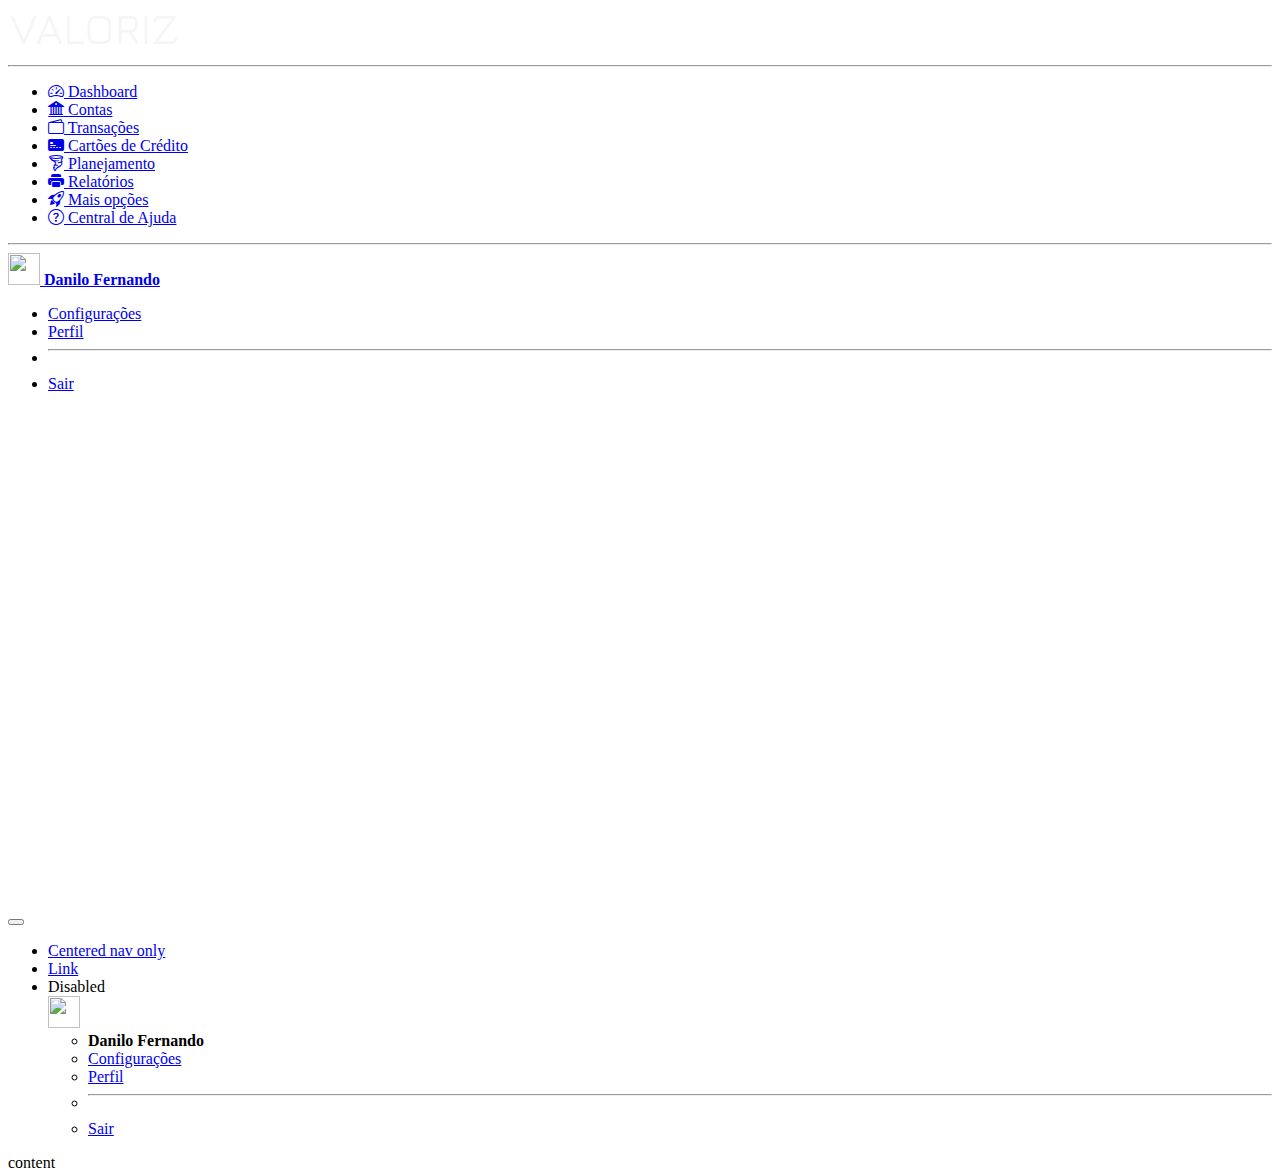
==== paginas/dashboard.html @ aa861f3b "Ajustes nas paginas de menu e dashboard" ====
<!DOCTYPE html>
<html lang="pt-BR">

<head>
  <meta charset="UTF-8">
  <meta name="viewport" content="width=device-width, initial-scale=1.0">
  <link href="https://cdn.jsdelivr.net/npm/bootstrap@5.3.0/dist/css/bootstrap.min.css" rel="stylesheet" integrity="sha384-9ndCyUaIbzAi2FUVXJi0CjmCapSmO7SnpJef0486qhLnuZ2cdeRhO02iuK6FUUVM" crossorigin="anonymous">
  <link rel="stylesheet" href="https://cdn.jsdelivr.net/npm/bootstrap-icons@1.10.5/font/bootstrap-icons.css">
  <link rel="stylesheet" href="/assets/css/dashboard.css">
  <title>Dashboard</title>
</head>

<body>
  <div class="container-fluid">
    <div class="row">
      <div class="col-md-2 px-0">
        <!-- Sidebar -->
        <div class="sidebar">
          <!-- Conteúdo da barra lateral -->
          <div class="d-flex flex-column flex-shrink-0 p-3 text-bg-dark" style="min-height: 100vh;">
            <a href="/" class="d-flex align-items-center mb-3 mb-md-0 me-md-auto">
              <span class="ps-5"><img src="/assets/img/valoriz-branco.png" alt="Logo da empresa"></span>
            </a>
            <hr>
            <ul class="nav nav-pills flex-column mb-auto">
              <li class="nav-item">
                <a href="#" class="nav-link active" aria-current="page">
                  <i class="bi bi-speedometer2" width="16" height="16"><use xlink:href="#home"/></i>
                  Dashboard
                </a>
              </li>
              <li>
                <a href="#" class="nav-link text-white">
                  <i class="bi bi-bank2" width="16" height="16"><use xlink:href="#speedometer2"/></i>
                  Contas
                </a>
              </li>
              <li>
                <a href="#" class="nav-link text-white">
                  <i class="bi bi-wallet2" width="16" height="16"><use xlink:href="#table"/></i>
                  Transações
                </a>
              </li>
              <li>
                <a href="#" class="nav-link text-white">
                  <i class="bi bi-credit-card-2-front-fill" width="16" height="16"><use xlink:href="#grid"/></i>
                  Cartões de Crédito
                </a>
              </li>
              <li>
                <a href="#" class="nav-link text-white">
                  <i class="bi bi-tornado" width="16" height="16"><use xlink:href="#people-circle"/></i>
                  Planejamento
                </a>
              </li>

              <li>
                <a href="#" class="nav-link text-white">
                  <i class="bi bi-printer-fill" width="16" height="16"><use xlink:href="#people-circle"/></i>
                  Relatórios
                </a>
              </li>

              <li>
                <a href="#" class="nav-link text-white">
                  <i class="bi bi-rocket-takeoff" width="16" height="16"><use xlink:href="#people-circle"/></i>
                  Mais opções
                </a>
              </li>

              <li>
                <a href="#" class="nav-link text-white">
                  <i class="bi bi-question-circle" width="16" height="16"><use xlink:href="#people-circle"/></i>
                  Central de Ajuda
                </a>
              </li>

            </ul>
            <hr>
            <div class="dropdown">
              <a href="#" class="d-flex align-items-center text-white text-decoration-none dropdown-toggle" data-bs-toggle="dropdown" aria-expanded="false">
                <img src="https://avatars.githubusercontent.com/u/5682203?v=4" alt="" width="32" height="32" class="rounded-circle me-2">
                <strong>Danilo Fernando</strong>
              </a>
              <ul class="dropdown-menu dropdown-menu-dark text-small shadow">
                <li><a class="dropdown-item" href="#">Configurações</a></li>
                <li><a class="dropdown-item" href="#">Perfil</a></li>
                <li><hr class="dropdown-divider"></li>
                <li><a class="dropdown-item" href="#">Sair</a></li>
              </ul>
            </div>
          </div>

        </div><!-- Fim da Sidebar-->
      </div>
      <div class="col-md-10 px-0">
        <!-- Conteúdo principal -->
        <div class="header">
          <!-- Cabeçalho -->
          <nav class="navbar navbar-expand-lg bg-body-tertiary px-0" aria-label="">
            <div class="container-fluid">
              <button class="navbar-toggler" type="button" data-bs-toggle="collapse" data-bs-target="navbarCentral" aria-controls="navbarCentral" aria-expanded="false" aria-label="Toggle navigation">
                <span class="navbar-toggler-icon"></span>
              </button>
      
              <div class="collapse navbar-collapse justify-content-md-center" id="navbarCentral">
                <ul class="navbar-nav">
                  <li class="nav-item">
                    <a class="nav-link active" aria-current="page" href="#">Centered nav only</a>
                  </li>
                  <li class="nav-item">
                    <a class="nav-link" href="#">Link</a>
                  </li>
                  <li class="nav-item">
                    <a class="nav-link disabled">Disabled</a>
                  </li>
                  <div class="dropdown">
                    <a href="#" class="d-flex align-items-center text-primary text-decoration-none dropdown-toggle" data-bs-toggle="dropdown" aria-expanded="false">
                      <img src="https://avatars.githubusercontent.com/u/5682203?v=4" alt="" width="32" height="32" class="rounded-circle me-2">
                    </a>
                    <ul class="dropdown-menu dropdown-menu-dark text-small shadow">
                      <li><span class="dropdown-item"><strong>Danilo Fernando</strong></span></li>
                      <li><a class="dropdown-item" href="#">Configurações</a></li>
                      <li><a class="dropdown-item" href="#">Perfil</a></li>
                      <li><hr class="dropdown-divider"></li>
                      <li><a class="dropdown-item" href="#">Sair</a></li>
                    </ul>
                  </div>
                </ul>
              </div>
            </div>
          </nav>
        </div> <!-- Fim do Cabecalho -->
        <div class="content">
          <!-- Conteúdo do dashboard -->
          content
        </div>
      </div>
    </div>
  </div>

  <script src="https://cdn.jsdelivr.net/npm/bootstrap@5.3.0/dist/js/bootstrap.bundle.min.js"></script>
</body>

</html>
---- assets/css/dashboard.css ----
body {
    min-height: 100vh;
    min-height: -webkit-fill-available;
  }
  
  html {
    height: -webkit-fill-available;
  }
  
  main {
    height: 100vh;
    height: -webkit-fill-available;
    max-height: 100vh;
    overflow-x: auto;
    overflow-y: hidden;
  }
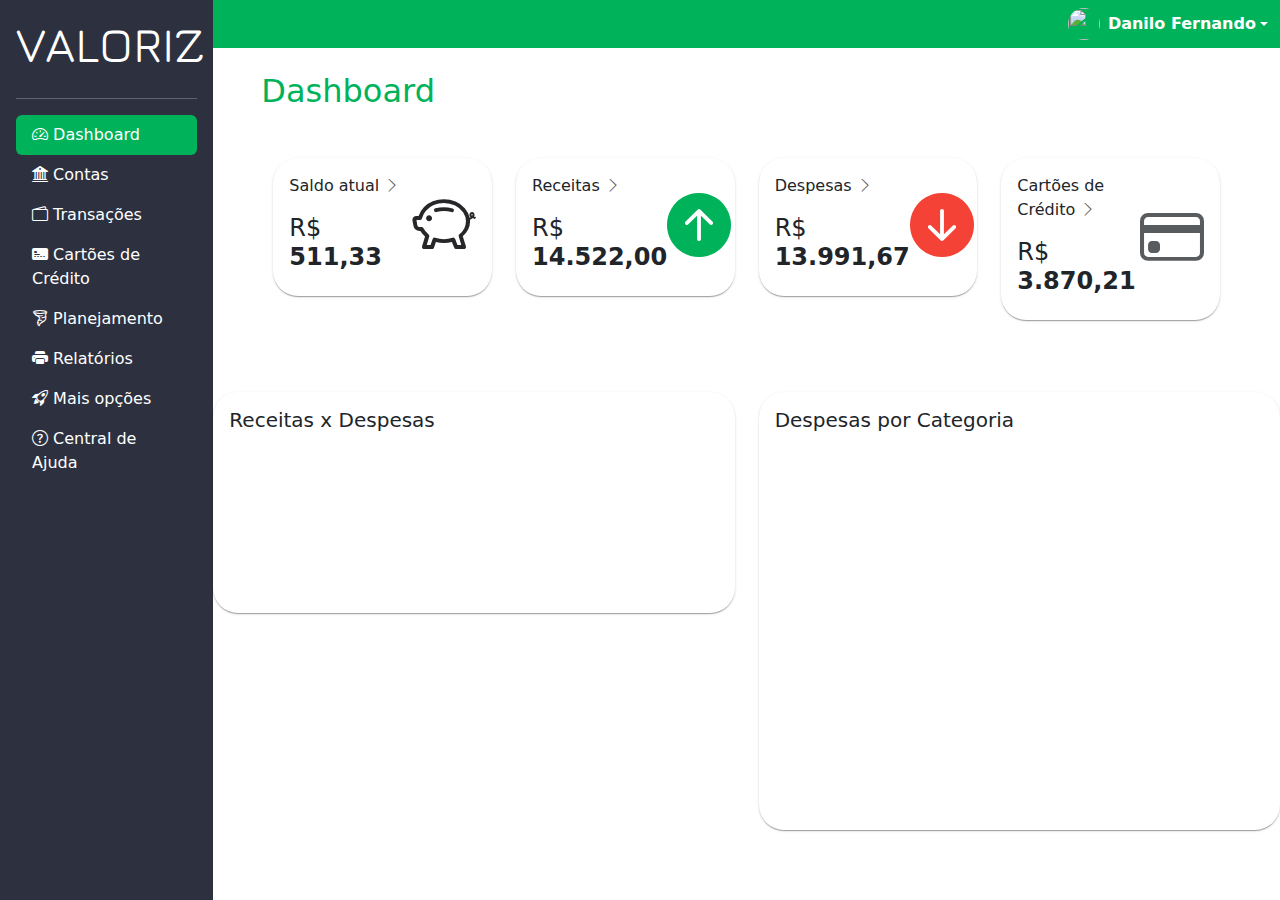
==== commit a19010fc: "Construindo a tela de dashboard" ====
--- a/paginas/dashboard.html
+++ b/paginas/dashboard.html
@@ -4,7 +4,10 @@
 <head>
   <meta charset="UTF-8">
   <meta name="viewport" content="width=device-width, initial-scale=1.0">
-  <link href="https://cdn.jsdelivr.net/npm/bootstrap@5.3.0/dist/css/bootstrap.min.css" rel="stylesheet" integrity="sha384-9ndCyUaIbzAi2FUVXJi0CjmCapSmO7SnpJef0486qhLnuZ2cdeRhO02iuK6FUUVM" crossorigin="anonymous">
+
+<link rel="stylesheet" href="https://yarnpkg.com/en/package/normalize.css">
+
+  <link rel="stylesheet" href="/assets/css/bootstrap.css">
   <link rel="stylesheet" href="https://cdn.jsdelivr.net/npm/bootstrap-icons@1.10.5/font/bootstrap-icons.css">
   <link rel="stylesheet" href="/assets/css/dashboard.css">
   <title>Dashboard</title>
@@ -13,14 +16,12 @@
 <body>
   <div class="container-fluid">
     <div class="row">
-      <div class="col-md-2 px-0">
+      <div class="col-xl-2 px-0 d-none d-xl-block">
         <!-- Sidebar -->
         <div class="sidebar">
           <!-- Conteúdo da barra lateral -->
           <div class="d-flex flex-column flex-shrink-0 p-3 text-bg-dark" style="min-height: 100vh;">
-            <a href="/" class="d-flex align-items-center mb-3 mb-md-0 me-md-auto">
-              <span class="ps-5"><img src="/assets/img/valoriz-branco.png" alt="Logo da empresa"></span>
-            </a>
+            <h1 class="logomarca text-center">VALORIZ</h1>
             <hr>
             <ul class="nav nav-pills flex-column mb-auto">
               <li class="nav-item">
@@ -76,70 +77,162 @@
               </li>
 
             </ul>
-            <hr>
-            <div class="dropdown">
-              <a href="#" class="d-flex align-items-center text-white text-decoration-none dropdown-toggle" data-bs-toggle="dropdown" aria-expanded="false">
-                <img src="https://avatars.githubusercontent.com/u/5682203?v=4" alt="" width="32" height="32" class="rounded-circle me-2">
-                <strong>Danilo Fernando</strong>
-              </a>
-              <ul class="dropdown-menu dropdown-menu-dark text-small shadow">
-                <li><a class="dropdown-item" href="#">Configurações</a></li>
-                <li><a class="dropdown-item" href="#">Perfil</a></li>
-                <li><hr class="dropdown-divider"></li>
-                <li><a class="dropdown-item" href="#">Sair</a></li>
-              </ul>
-            </div>
+            
           </div>
 
         </div><!-- Fim da Sidebar-->
       </div>
-      <div class="col-md-10 px-0">
+      <div class="col px-0">
         <!-- Conteúdo principal -->
         <div class="header">
           <!-- Cabeçalho -->
-          <nav class="navbar navbar-expand-lg bg-body-tertiary px-0" aria-label="">
+          <nav class="navbar navbar-expand-xl bg-primary px-0" aria-label="">
             <div class="container-fluid">
-              <button class="navbar-toggler" type="button" data-bs-toggle="collapse" data-bs-target="navbarCentral" aria-controls="navbarCentral" aria-expanded="false" aria-label="Toggle navigation">
+          
+              <a class="navbar-brand d-lg-none" href="#">VALORIZ</a>
+          
+              <button class="navbar-toggler" type="button" data-bs-toggle="collapse" data-bs-target="#navbarCentral" aria-controls="navbarCentral" aria-expanded="false" aria-label="Toggle navigation">
                 <span class="navbar-toggler-icon"></span>
               </button>
-      
-              <div class="collapse navbar-collapse justify-content-md-center" id="navbarCentral">
+          
+              <div class="collapse navbar-collapse justify-content-md-end" id="navbarCentral">
+          
                 <ul class="navbar-nav">
+                  <li class="nav-item d-xl-none">
+                    <a class="nav-link active" aria-current="page" href="#">Dashboard</a>
+                  </li>
+                  <li class="nav-item d-xl-none">
+                    <a class="nav-link" href="#">Contas</a>
+                  </li>
+                  <li class="nav-item d-xl-none">
+                    <a class="nav-link" aria-current="page" href="#">Transações</a>
+                  </li>
+                  <li class="nav-item d-xl-none">
+                    <a class="nav-link" href="#">Cartões Crédito</a>
+                  </li>
+                  <li class="nav-item d-xl-none">
+                    <a class="nav-link" aria-current="page" href="#">Planejamento</a>
+                  </li>
+                  <li class="nav-item d-xl-none">
+                    <a class="nav-link" href="#">Relatórios</a>
+                  </li>
                   <li class="nav-item">
-                    <a class="nav-link active" aria-current="page" href="#">Centered nav only</a>
-                  </li>
-                  <li class="nav-item">
-                    <a class="nav-link" href="#">Link</a>
-                  </li>
-                  <li class="nav-item">
-                    <a class="nav-link disabled">Disabled</a>
-                  </li>
-                  <div class="dropdown">
-                    <a href="#" class="d-flex align-items-center text-primary text-decoration-none dropdown-toggle" data-bs-toggle="dropdown" aria-expanded="false">
-                      <img src="https://avatars.githubusercontent.com/u/5682203?v=4" alt="" width="32" height="32" class="rounded-circle me-2">
-                    </a>
-                    <ul class="dropdown-menu dropdown-menu-dark text-small shadow">
-                      <li><span class="dropdown-item"><strong>Danilo Fernando</strong></span></li>
-                      <li><a class="dropdown-item" href="#">Configurações</a></li>
-                      <li><a class="dropdown-item" href="#">Perfil</a></li>
-                      <li><hr class="dropdown-divider"></li>
-                      <li><a class="dropdown-item" href="#">Sair</a></li>
-                    </ul>
-                  </div>
+                    <div class="dropdown">
+                      <a href="#" class="d-flex align-items-center text-white text-decoration-none dropdown-toggle" data-bs-toggle="dropdown" aria-expanded="false">
+                        <img src="https://avatars.githubusercontent.com/u/5682203?v=4" alt="" width="32" height="32" class="rounded-circle me-2">
+                        <strong>Danilo Fernando</strong>
+                      </a>
+                      <ul class="dropdown-menu dropdown-menu-dark text-small shadow">
+                        <li><a class="dropdown-item" href="#">Configurações</a></li>
+                        <li><a class="dropdown-item" href="#">Perfil</a></li>
+                        <li><hr class="dropdown-divider"></li>
+                        <li><a class="dropdown-item text-primary" href="#">Sair</a></li>
+                      </ul>
+                    </div>
+                  </li>
                 </ul>
+          
               </div>
             </div>
           </nav>
+          
         </div> <!-- Fim do Cabecalho -->
+
         <div class="content">
+          <h2 class="ms-5 mt-4 text-primary">Dashboard</h2>
           <!-- Conteúdo do dashboard -->
-          content
-        </div>
+          <div class="row m-5">
+            <div class="col-md-6 col-lg-3 mb-4">
+
+              <div class="card">
+                <div class="card-body d-flex align-items-center justify-content-between">
+                  <div>
+                    <p class="card-text">Saldo atual <i class="bi bi-chevron-right text-muted"></i></p>
+                    <h4 class="card-title">R$ <strong>511,33</strong></h4>
+                  </div>
+                  <i class="bi bi-piggy-bank" style="font-size: 4rem; color: #27272A;"></i>
+                </div>
+              </div>
+            
+            </div>
+            <div class="col-md-6 col-lg-3 mb-4">
+
+              <div class="card">
+                <div class="card-body d-flex align-items-center justify-content-between">
+                  <div>
+                    <p class="card-text">Receitas <i class="bi bi-chevron-right text-muted"></i></p>
+                    <h4 class="card-title">R$ <strong>14.522,00</strong></h4>
+                  </div>
+                  <i class="bi bi-arrow-up-circle-fill" style="font-size: 4rem; color: #00B25A;"></i>
+                </div>
+              </div>
+              
+              
+            </div>
+            <div class="col-md-6 col-lg-3 mb-4">
+
+              <div class="card">
+                <div class="card-body d-flex align-items-center justify-content-between">
+                  <div>
+                    <p class="card-text">Despesas <i class="bi bi-chevron-right text-muted"></i></p>
+                    <h4 class="card-title">R$ <strong>13.991,67</strong></h4>
+                  </div>
+                  <i class="bi bi-arrow-down-circle-fill" style="font-size: 4rem; color: rgb(244, 67, 54);"></i>
+                </div>
+              </div>
+
+              
+            </div>
+            <div class="col-md-6 col-lg-3 mb-4">
+              
+              <div class="card">
+                <div class="card-body d-flex align-items-center justify-content-between">
+                  <div>
+                    <p class="card-text">Cartões de Crédito <i class="bi bi-chevron-right text-muted"></i></p>
+                    <h4 class="card-title">R$ <strong>3.870,21</strong></h4>
+                  </div>
+                  <i class="bi bi-credit-card text-muted" style="font-size: 4rem;"></i>
+                </div>
+              </div>
+
+            </div>
+
+          </div>
+          
+          <div class="row">
+
+            <div class="col-md-6 mb-4">
+              <div class="card" >
+                <div class="card-body">
+                  <h5 class="card-title">Receitas x Despesas</h5>
+                  <div class="chart-container">
+                    <canvas id="grafico-despesasXreceita"></canvas>
+                  </div>
+                </div>
+              </div>
+            </div>
+
+            <div class="col-md-6 mb-4">
+              <div class="card" style="min-height: 438px;">
+                <div class="card-body">
+                  <h5 class="card-title">Despesas por Categoria</h5>
+                  <div class="chart-container">
+                    <canvas id="expensesChart"></canvas>
+                  </div>
+                </div>
+              </div>
+            </div>
+            
+          </div>
+
       </div>
     </div>
   </div>
 
   <script src="https://cdn.jsdelivr.net/npm/bootstrap@5.3.0/dist/js/bootstrap.bundle.min.js"></script>
+  <script src="https://cdn.jsdelivr.net/npm/chart.js"></script>
+  <script src="js/graficos.js"></script>
+
 </body>
 
 </html>
--- a/assets/css/dashboard.css
+++ b/assets/css/dashboard.css
@@ -1,18 +1,76 @@
+@import url('https://fonts.googleapis.com/css2?family=Fira+Sans:ital,wght@0,700;1,600&family=Jura:wght@300&display=swap');
+@import url('https://fonts.googleapis.com/css2?family=Jura:wght@300&display=swap');
+
 body {
-    min-height: 100vh;
-    min-height: -webkit-fill-available;
+  min-height: 100vh;
+  min-height: -webkit-fill-available;
+}
+
+html {
+  height: -webkit-fill-available;
+  font-family: 'Jura', sans-serif;
+  overflow-x: hidden; /* Removendo a rolagem horizontal */
+}
+
+.logomarca {
+  text-decoration: none !important;
+  font-family: 'Jura', sans-serif;
+  font-size: 3em;
+}
+
+main {
+  height: 100vh;
+  height: -webkit-fill-available;
+  max-height: 100vh;
+  overflow-x: hidden; /* Removendo a rolagem horizontal */
+  overflow-y: auto; /* Adicionando rolagem vertical quando necessário */
+}
+
+/* Adicionando estilos para a barra de rolagem vertical */
+::-webkit-scrollbar {
+  width: 8px;
+}
+
+::-webkit-scrollbar-thumb {
+  background-color: rgba(0, 0, 0, 0.3);
+  border-radius: 4px;
+}
+
+::-webkit-scrollbar-track {
+  background-color: rgba(0, 0, 0, 0.1);
+}
+
+/* Estilos personalizados para o navbar */
+.navbar-brand {
+  display: none; /* Ocultar o nome da aplicação em resoluções maiores que 'lg' */
+}
+
+#navbarCentral .nav-link::after {
+  content: '';
+  display: block;
+  width: 100%;
+  height: 1px;
+  background-color: var(--bs-light-bg-subtle);
+  margin-top: 5px;
+}
+
+
+/* Estilo para cartoes*/
+.card {
+  border-radius: 25px;
+  border: none;
+  box-shadow: 0px 2px 1px -1px rgba(0,0,0,0.2), 0px 1px 1px 0px rgba(0,0,0,0.14), 0px 1px 3px 0px rgba(0,0,0,0.12);
+}
+
+.chart-container{
+  max-width: 100%;
+  height: auto;
+}
+
+
+@media (max-width: 991.98px) {
+  .navbar-brand.d-lg-none {
+    display: block; /* Exibir o nome da aplicação em resoluções menores que 'lg' */
   }
-  
-  html {
-    height: -webkit-fill-available;
-  }
-  
-  main {
-    height: 100vh;
-    height: -webkit-fill-available;
-    max-height: 100vh;
-    overflow-x: auto;
-    overflow-y: hidden;
-  }
+}
 
- 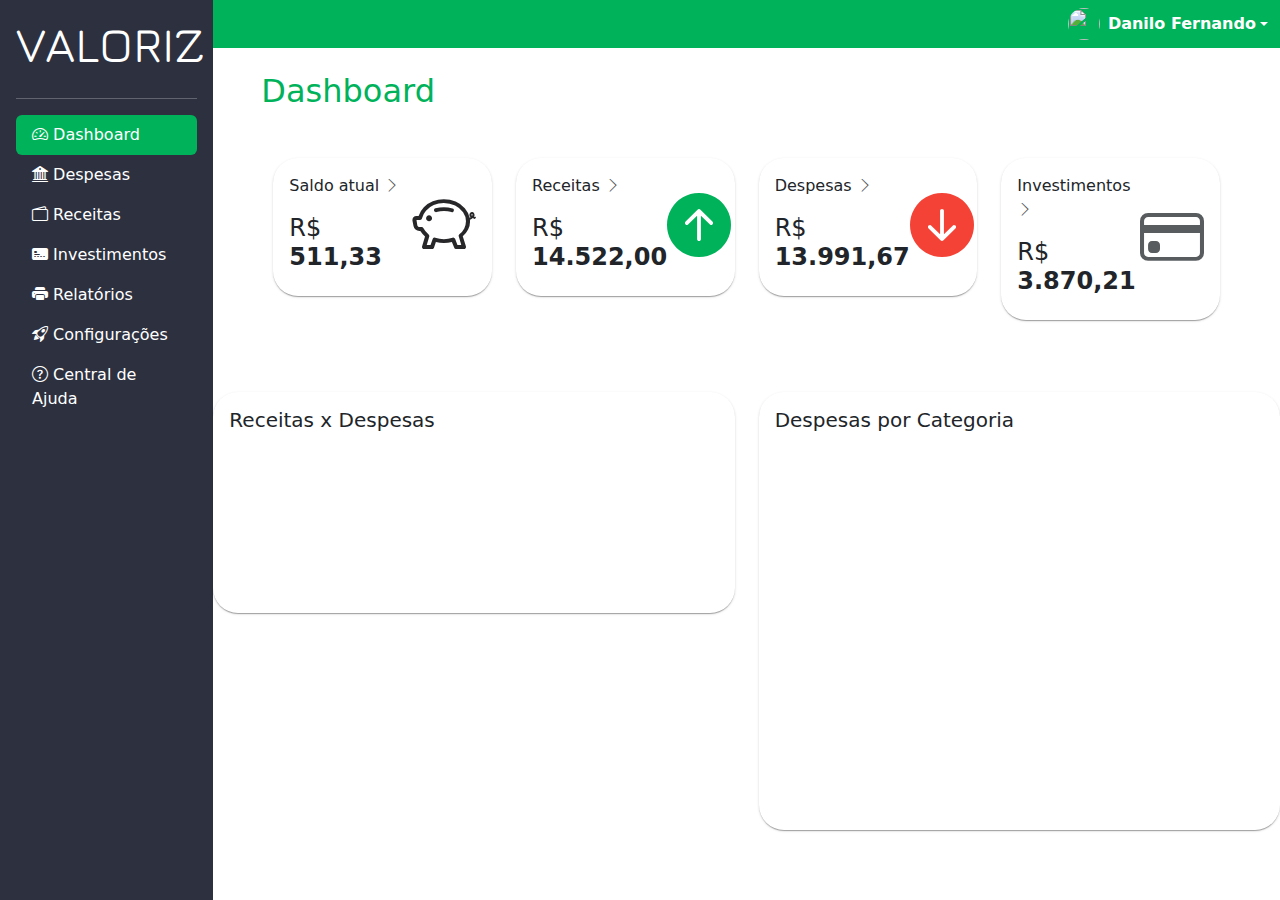
==== commit 466143fe: "Trocando os nomes dos menus" ====
--- a/paginas/dashboard.html
+++ b/paginas/dashboard.html
@@ -33,28 +33,22 @@
               <li>
                 <a href="#" class="nav-link text-white">
                   <i class="bi bi-bank2" width="16" height="16"><use xlink:href="#speedometer2"/></i>
-                  Contas
+                  Despesas
                 </a>
               </li>
               <li>
                 <a href="#" class="nav-link text-white">
                   <i class="bi bi-wallet2" width="16" height="16"><use xlink:href="#table"/></i>
-                  Transações
+                  Receitas
                 </a>
               </li>
               <li>
                 <a href="#" class="nav-link text-white">
                   <i class="bi bi-credit-card-2-front-fill" width="16" height="16"><use xlink:href="#grid"/></i>
-                  Cartões de Crédito
-                </a>
-              </li>
-              <li>
-                <a href="#" class="nav-link text-white">
-                  <i class="bi bi-tornado" width="16" height="16"><use xlink:href="#people-circle"/></i>
-                  Planejamento
-                </a>
-              </li>
-
+                  Investimentos
+                </a>
+              </li>
+              
               <li>
                 <a href="#" class="nav-link text-white">
                   <i class="bi bi-printer-fill" width="16" height="16"><use xlink:href="#people-circle"/></i>
@@ -65,7 +59,7 @@
               <li>
                 <a href="#" class="nav-link text-white">
                   <i class="bi bi-rocket-takeoff" width="16" height="16"><use xlink:href="#people-circle"/></i>
-                  Mais opções
+                  Configurações
                 </a>
               </li>
 
@@ -102,17 +96,15 @@
                     <a class="nav-link active" aria-current="page" href="#">Dashboard</a>
                   </li>
                   <li class="nav-item d-xl-none">
-                    <a class="nav-link" href="#">Contas</a>
-                  </li>
-                  <li class="nav-item d-xl-none">
-                    <a class="nav-link" aria-current="page" href="#">Transações</a>
-                  </li>
-                  <li class="nav-item d-xl-none">
-                    <a class="nav-link" href="#">Cartões Crédito</a>
-                  </li>
-                  <li class="nav-item d-xl-none">
-                    <a class="nav-link" aria-current="page" href="#">Planejamento</a>
-                  </li>
+                    <a class="nav-link" href="#">Despesas</a>
+                  </li>
+                  <li class="nav-item d-xl-none">
+                    <a class="nav-link" aria-current="page" href="#">Receitas</a>
+                  </li>
+                  <li class="nav-item d-xl-none">
+                    <a class="nav-link" href="#">Investimentos</a>
+                  </li>
+                  
                   <li class="nav-item d-xl-none">
                     <a class="nav-link" href="#">Relatórios</a>
                   </li>
@@ -188,7 +180,7 @@
               <div class="card">
                 <div class="card-body d-flex align-items-center justify-content-between">
                   <div>
-                    <p class="card-text">Cartões de Crédito <i class="bi bi-chevron-right text-muted"></i></p>
+                    <p class="card-text">Investimentos <i class="bi bi-chevron-right text-muted"></i></p>
                     <h4 class="card-title">R$ <strong>3.870,21</strong></h4>
                   </div>
                   <i class="bi bi-credit-card text-muted" style="font-size: 4rem;"></i>
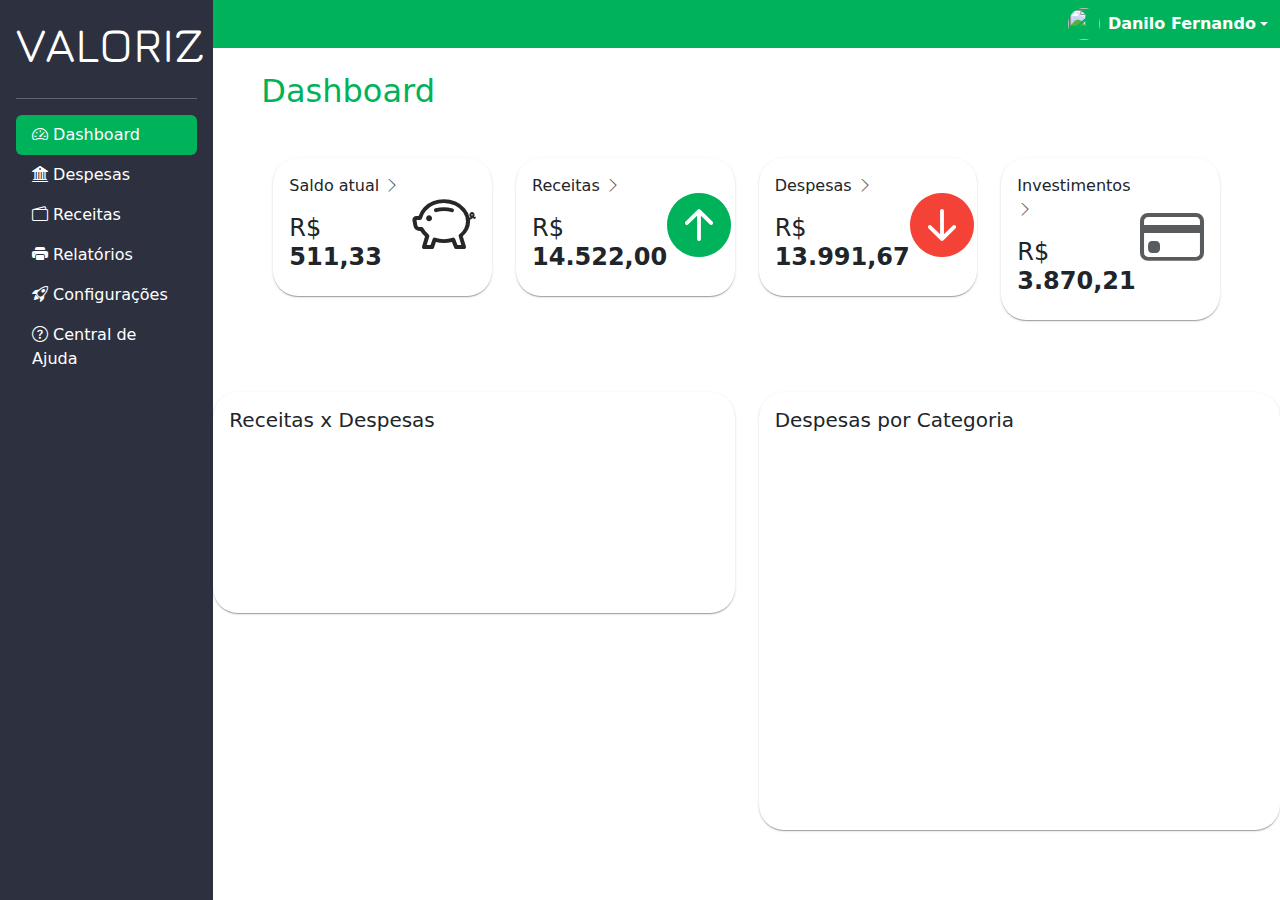
==== commit 665cb854: "Corrigido os links dos menus" ====
--- a/paginas/dashboard.html
+++ b/paginas/dashboard.html
@@ -25,46 +25,40 @@
             <hr>
             <ul class="nav nav-pills flex-column mb-auto">
               <li class="nav-item">
-                <a href="#" class="nav-link active" aria-current="page">
+                <a href="dashboard" class="nav-link active" aria-current="page">
                   <i class="bi bi-speedometer2" width="16" height="16"><use xlink:href="#home"/></i>
                   Dashboard
                 </a>
               </li>
               <li>
-                <a href="#" class="nav-link text-white">
+                <a href="despesas.html" class="nav-link text-white">
                   <i class="bi bi-bank2" width="16" height="16"><use xlink:href="#speedometer2"/></i>
                   Despesas
                 </a>
               </li>
               <li>
-                <a href="#" class="nav-link text-white">
+                <a href="receitas.html" class="nav-link text-white">
                   <i class="bi bi-wallet2" width="16" height="16"><use xlink:href="#table"/></i>
                   Receitas
                 </a>
               </li>
-              <li>
-                <a href="#" class="nav-link text-white">
-                  <i class="bi bi-credit-card-2-front-fill" width="16" height="16"><use xlink:href="#grid"/></i>
-                  Investimentos
-                </a>
-              </li>
-              
-              <li>
-                <a href="#" class="nav-link text-white">
+              
+              <li>
+                <a href="relatorios.html" class="nav-link text-white">
                   <i class="bi bi-printer-fill" width="16" height="16"><use xlink:href="#people-circle"/></i>
                   Relatórios
                 </a>
               </li>
 
               <li>
-                <a href="#" class="nav-link text-white">
+                <a href="configuracoes.html" class="nav-link text-white">
                   <i class="bi bi-rocket-takeoff" width="16" height="16"><use xlink:href="#people-circle"/></i>
                   Configurações
                 </a>
               </li>
 
               <li>
-                <a href="#" class="nav-link text-white">
+                <a href="ajuda.html" class="nav-link text-white">
                   <i class="bi bi-question-circle" width="16" height="16"><use xlink:href="#people-circle"/></i>
                   Central de Ajuda
                 </a>
@@ -83,7 +77,7 @@
           <nav class="navbar navbar-expand-xl bg-primary px-0" aria-label="">
             <div class="container-fluid">
           
-              <a class="navbar-brand d-lg-none" href="#">VALORIZ</a>
+              <a class="navbar-brand d-lg-none" href="dashboard.html">VALORIZ</a>
           
               <button class="navbar-toggler" type="button" data-bs-toggle="collapse" data-bs-target="#navbarCentral" aria-controls="navbarCentral" aria-expanded="false" aria-label="Toggle navigation">
                 <span class="navbar-toggler-icon"></span>
@@ -93,20 +87,16 @@
           
                 <ul class="navbar-nav">
                   <li class="nav-item d-xl-none">
-                    <a class="nav-link active" aria-current="page" href="#">Dashboard</a>
-                  </li>
-                  <li class="nav-item d-xl-none">
-                    <a class="nav-link" href="#">Despesas</a>
-                  </li>
-                  <li class="nav-item d-xl-none">
-                    <a class="nav-link" aria-current="page" href="#">Receitas</a>
-                  </li>
-                  <li class="nav-item d-xl-none">
-                    <a class="nav-link" href="#">Investimentos</a>
-                  </li>
-                  
-                  <li class="nav-item d-xl-none">
-                    <a class="nav-link" href="#">Relatórios</a>
+                    <a class="nav-link active" aria-current="page" href="dashboard.html">Dashboard</a>
+                  </li>
+                  <li class="nav-item d-xl-none">
+                    <a class="nav-link" href="despesas.html">Despesas</a>
+                  </li>
+                  <li class="nav-item d-xl-none">
+                    <a class="nav-link" aria-current="page" href="receitas.html">Receitas</a>
+                  </li>
+                  <li class="nav-item d-xl-none">
+                    <a class="nav-link" href="relatorios.html">Relatórios</a>
                   </li>
                   <li class="nav-item">
                     <div class="dropdown">
@@ -115,10 +105,10 @@
                         <strong>Danilo Fernando</strong>
                       </a>
                       <ul class="dropdown-menu dropdown-menu-dark text-small shadow">
-                        <li><a class="dropdown-item" href="#">Configurações</a></li>
-                        <li><a class="dropdown-item" href="#">Perfil</a></li>
+                        <li><a class="dropdown-item" href="configuracoes.html">Configurações</a></li>
+                        <li><a class="dropdown-item" href="perfil.html">Perfil</a></li>
                         <li><hr class="dropdown-divider"></li>
-                        <li><a class="dropdown-item text-primary" href="#">Sair</a></li>
+                        <li><a class="dropdown-item text-primary" href="./login.html">Sair</a></li>
                       </ul>
                     </div>
                   </li>
--- a/assets/css/dashboard.css
+++ b/assets/css/dashboard.css
@@ -67,6 +67,13 @@
   height: auto;
 }
 
+.texto-direita {
+  text-align: right !important;
+}
+
+.texto-esquerda {
+  text-align: left !important;
+}
 
 @media (max-width: 991.98px) {
   .navbar-brand.d-lg-none {
